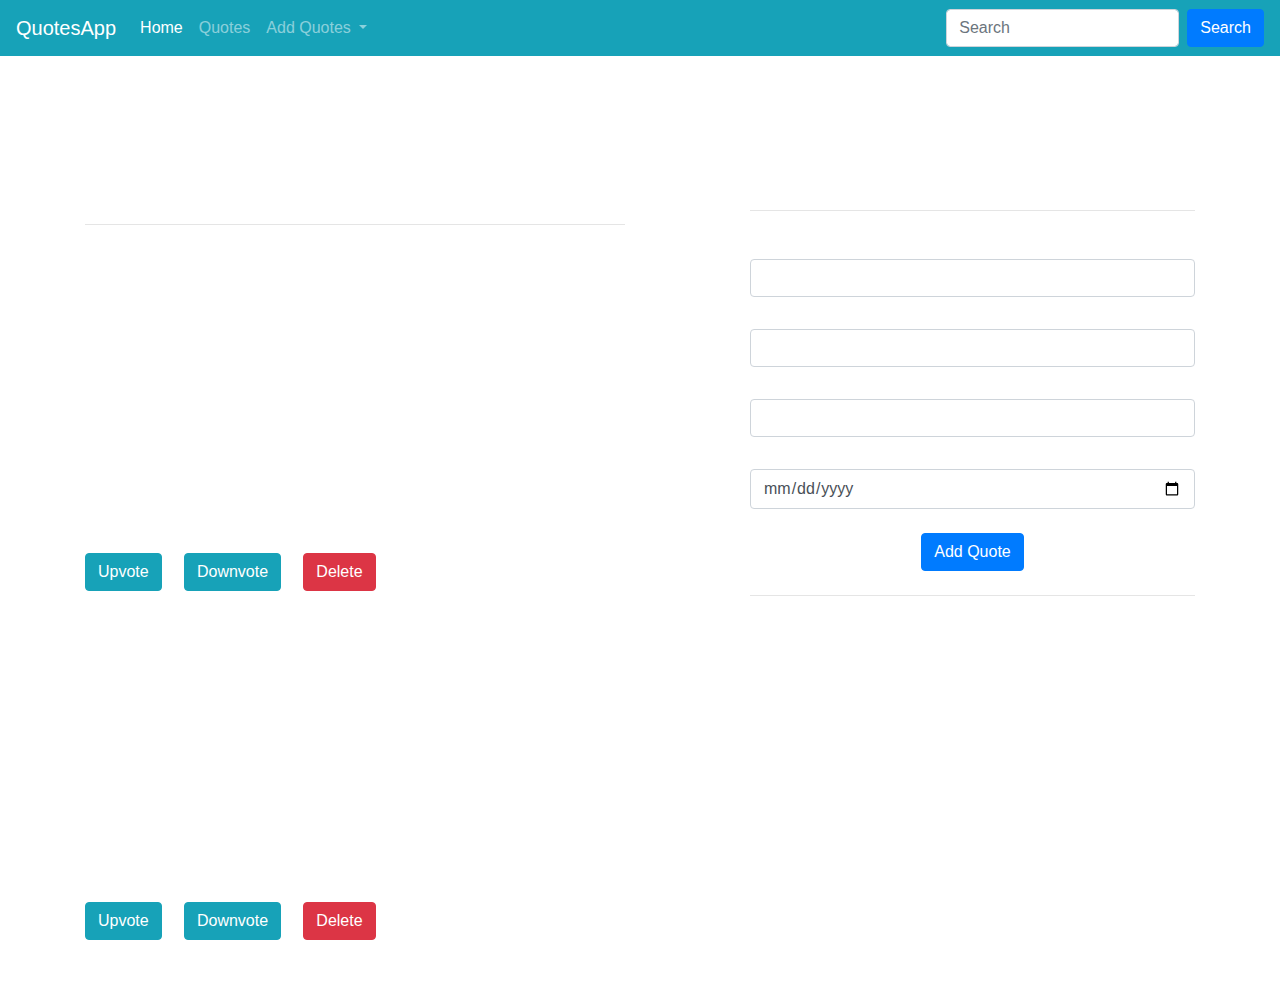
==== index.html @ 1a58e1b2 "Auto-generated commit [ci skip]" ====
<!DOCTYPE html><html lang="en"><head>
  <meta charset="utf-8">
  <title>QuotesApp</title>
  <base href="https://aggrey-odinga.github.io/Quotes-App/">
  <meta name="viewport" content="width=device-width, initial-scale=1">
  <link rel="icon" type="image/x-icon" href="favicon.ico">
  <link rel="stylesheet" href="https://cdn.jsdelivr.net/npm/bootstrap@4.0.0/dist/css/bootstrap.min.css" integrity="sha384-Gn5384xqQ1aoWXA+058RXPxPg6fy4IWvTNh0E263XmFcJlSAwiGgFAW/dAiS6JXm" crossorigin="anonymous">
<link rel="stylesheet" href="styles.ef46db3751d8e999.css"></head>

<body>
  
    <app-root></app-root>

  

  <script src="https://code.jquery.com/jquery-3.2.1.slim.min.js" integrity="sha384-KJ3o2DKtIkvYIK3UENzmM7KCkRr/rE9/Qpg6aAZGJwFDMVNA/GpGFF93hXpG5KkN" crossorigin="anonymous"></script>
  <script src="https://cdn.jsdelivr.net/npm/popper.js@1.12.9/dist/umd/popper.min.js" integrity="sha384-ApNbgh9B+Y1QKtv3Rn7W3mgPxhU9K/ScQsAP7hUibX39j7fakFPskvXusvfa0b4Q" crossorigin="anonymous"></script>
  <script src="https://cdn.jsdelivr.net/npm/bootstrap@4.0.0/dist/js/bootstrap.min.js" integrity="sha384-JZR6Spejh4U02d8jOt6vLEHfe/JQGiRRSQQxSfFWpi1MquVdAyjUar5+76PVCmYl" crossorigin="anonymous"></script>
<script src="runtime.dab095e09e01234b.js" type="module"></script><script src="polyfills.ea35d079ed59ab72.js" type="module"></script><script src="main.af8d00bac901ffdc.js" type="module"></script>

</body></html>
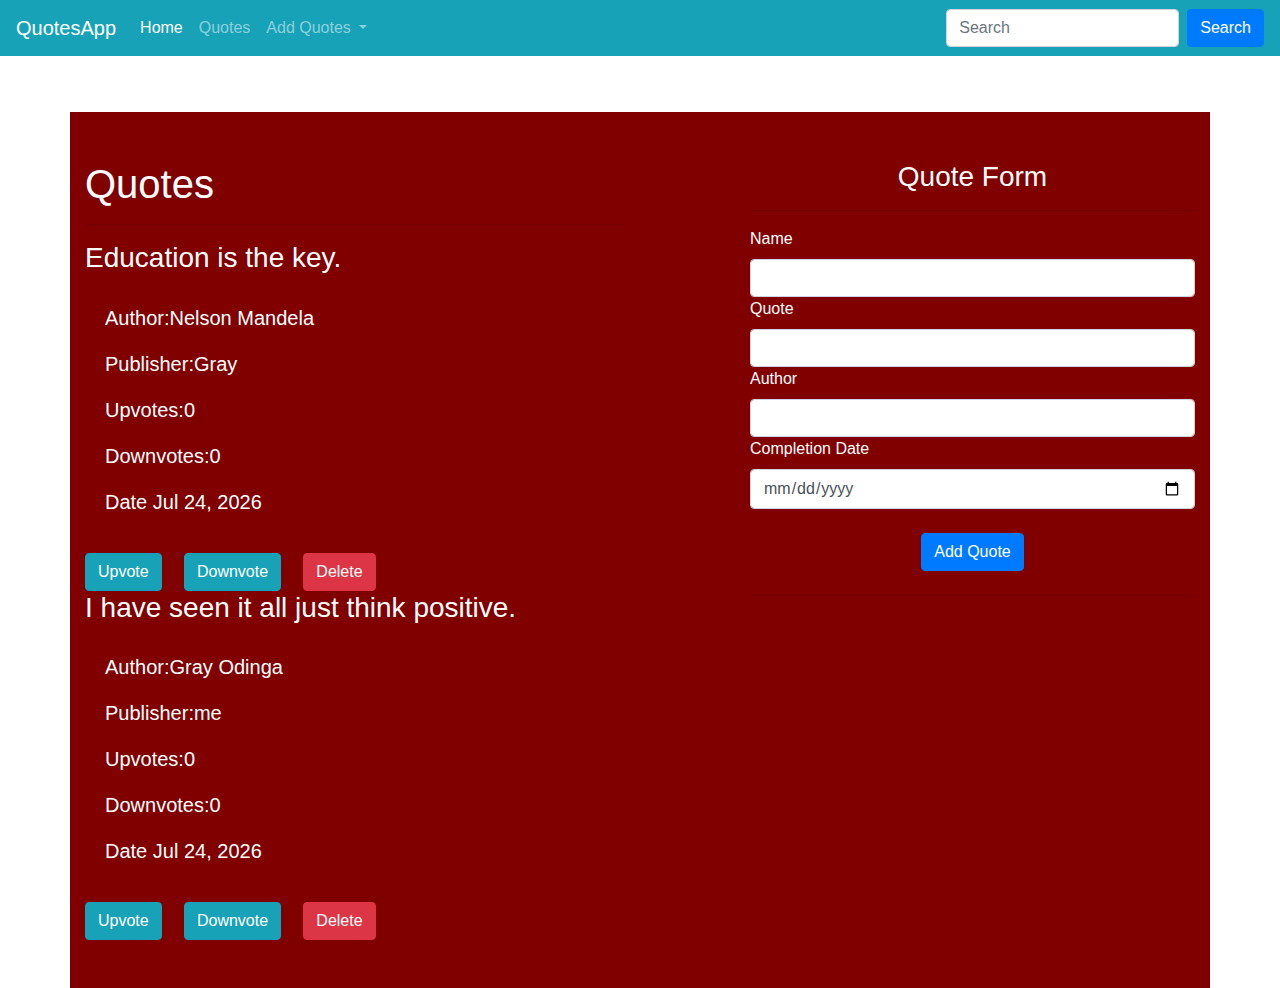
==== commit 29c286f0: "Auto-generated commit [ci skip]" ====
--- a/index.html
+++ b/index.html
@@ -16,6 +16,6 @@
   <script src="https://code.jquery.com/jquery-3.2.1.slim.min.js" integrity="sha384-KJ3o2DKtIkvYIK3UENzmM7KCkRr/rE9/Qpg6aAZGJwFDMVNA/GpGFF93hXpG5KkN" crossorigin="anonymous"></script>
   <script src="https://cdn.jsdelivr.net/npm/popper.js@1.12.9/dist/umd/popper.min.js" integrity="sha384-ApNbgh9B+Y1QKtv3Rn7W3mgPxhU9K/ScQsAP7hUibX39j7fakFPskvXusvfa0b4Q" crossorigin="anonymous"></script>
   <script src="https://cdn.jsdelivr.net/npm/bootstrap@4.0.0/dist/js/bootstrap.min.js" integrity="sha384-JZR6Spejh4U02d8jOt6vLEHfe/JQGiRRSQQxSfFWpi1MquVdAyjUar5+76PVCmYl" crossorigin="anonymous"></script>
-<script src="runtime.dab095e09e01234b.js" type="module"></script><script src="polyfills.ea35d079ed59ab72.js" type="module"></script><script src="main.af8d00bac901ffdc.js" type="module"></script>
+<script src="runtime.dab095e09e01234b.js" type="module"></script><script src="polyfills.ea35d079ed59ab72.js" type="module"></script><script src="main.91382e0f8655f829.js" type="module"></script>
 
 </body></html>